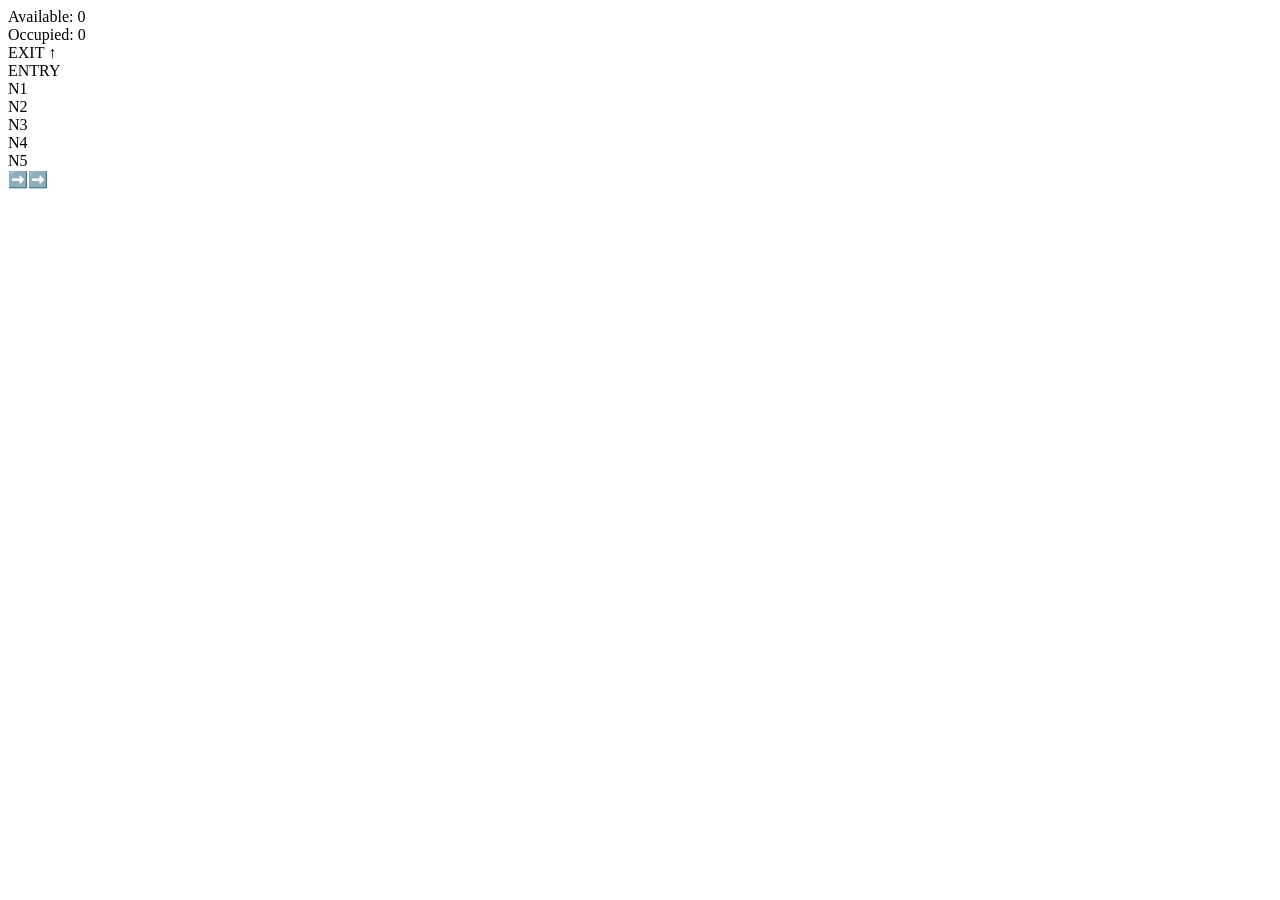
==== parking.html @ 710a8369 "Add initial parking HTML structure" ====
<!DOCTYPE html>
<html>
<head>
  <title>Parking</title>
  <link rel="stylesheet" href="style.css">
</head>
<body>

<div class="top-bar">
  <div>Available: <span id="available">0</span></div>
  <div>Occupied: <span id="occupied">0</span></div>
</div>

<div class="parking-container">

  <div class="exit-board">EXIT ↑</div>
  <div class="entry">ENTRY</div>

  <div class="parking-area">

    <div class="pillar">N1</div>
    <div class="pillar">N2</div>
    <div class="pillar">N3</div>
    <div class="pillar">N4</div>
    <div class="pillar">N5</div>

    <div class="slots" id="slots"></div>

  </div>

  <div class="arrow">➡️➡️</div>

</div>

<script src="script.js"></script>
</body>
</html>
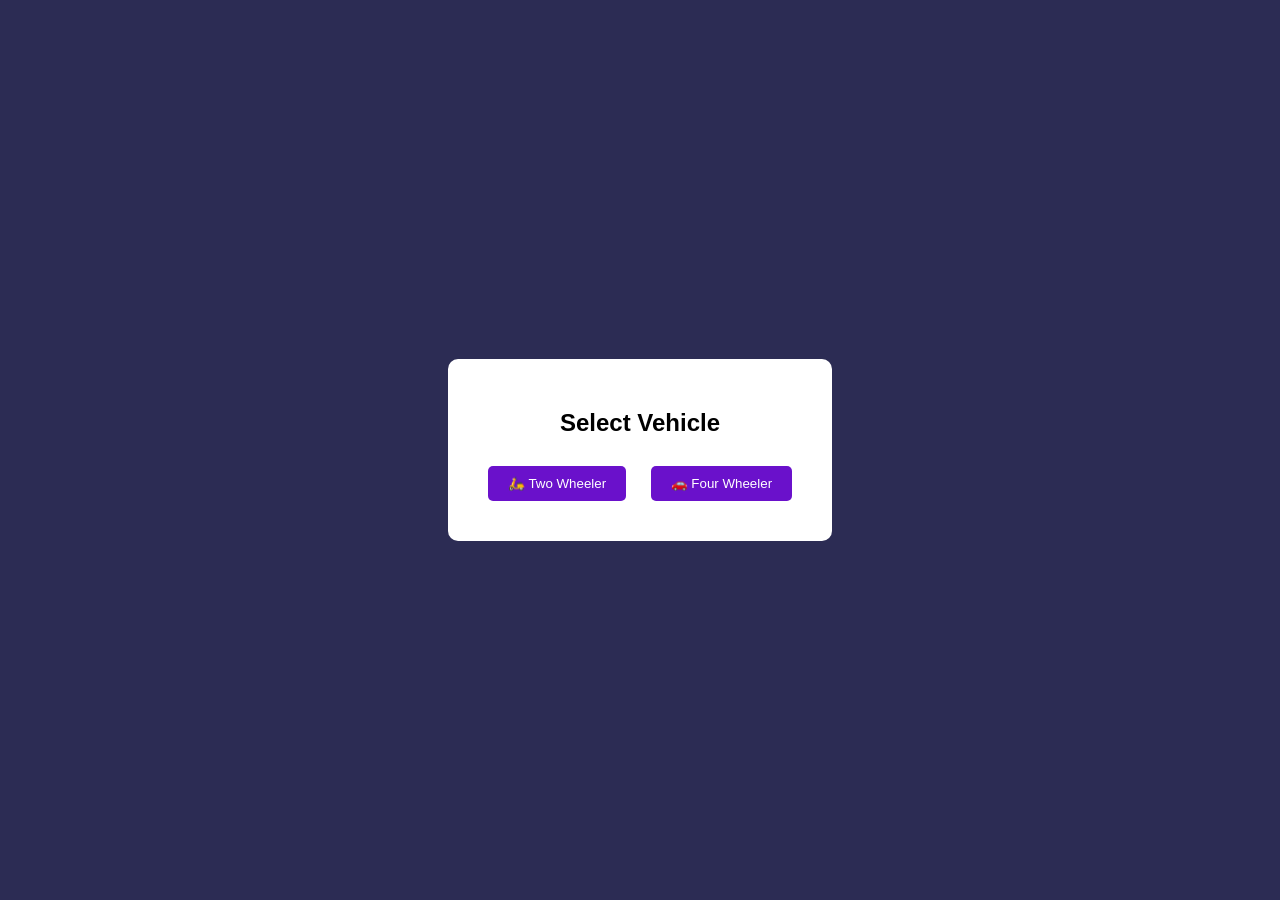
==== commit e0f33f94: "Change title and update vehicle selection layout" ====
--- a/parking.html
+++ b/parking.html
@@ -1,35 +1,15 @@
 <!DOCTYPE html>
 <html>
 <head>
-  <title>Parking</title>
+  <title>Select Vehicle</title>
   <link rel="stylesheet" href="style.css">
 </head>
-<body>
+<body class="center">
 
-<div class="top-bar">
-  <div>Available: <span id="available">0</span></div>
-  <div>Occupied: <span id="occupied">0</span></div>
-</div>
-
-<div class="parking-container">
-
-  <div class="exit-board">EXIT ↑</div>
-  <div class="entry">ENTRY</div>
-
-  <div class="parking-area">
-
-    <div class="pillar">N1</div>
-    <div class="pillar">N2</div>
-    <div class="pillar">N3</div>
-    <div class="pillar">N4</div>
-    <div class="pillar">N5</div>
-
-    <div class="slots" id="slots"></div>
-
-  </div>
-
-  <div class="arrow">➡️➡️</div>
-
+<div class="card">
+  <h2>Select Vehicle</h2>
+  <button onclick="selectVehicle('two')">🛵 Two Wheeler</button>
+  <button onclick="selectVehicle('four')">🚗 Four Wheeler</button>
 </div>
 
 <script src="script.js"></script>
--- a/style.css
+++ b/style.css
@@ -0,0 +1,106 @@
+body {
+  margin: 0;
+  font-family: Arial;
+}
+
+.center {
+  display: flex;
+  justify-content: center;
+  align-items: center;
+  height: 100vh;
+  background: #2c2c54;
+}
+
+.card {
+  background: white;
+  padding: 30px;
+  border-radius: 10px;
+  text-align: center;
+}
+
+button {
+  margin: 10px;
+  padding: 10px 20px;
+  border: none;
+  background: #6a11cb;
+  color: white;
+  border-radius: 5px;
+  cursor: pointer;
+}
+
+.top-bar {
+  display: flex;
+  justify-content: space-around;
+  background: black;
+  color: white;
+  padding: 10px;
+}
+
+/* Parking UI */
+
+.parking-container {
+  position: relative;
+  height: 90vh;
+  background: linear-gradient(to bottom, #3c3c8c, #2c2c54);
+  color: white;
+}
+
+.exit-board {
+  position: absolute;
+  top: 20px;
+  left: 50%;
+  transform: translateX(-50%);
+  background: green;
+  padding: 10px;
+}
+
+.entry {
+  position: absolute;
+  right: 40px;
+  top: 100px;
+  background: #00c853;
+  padding: 10px;
+}
+
+.parking-area {
+  position: absolute;
+  bottom: 100px;
+  width: 100%;
+  display: flex;
+  justify-content: space-around;
+  align-items: center;
+}
+
+.pillar {
+  width: 60px;
+  height: 120px;
+  background: yellow;
+  display: flex;
+  justify-content: center;
+  align-items: center;
+  color: black;
+  font-weight: bold;
+}
+
+.slots {
+  display: grid;
+  grid-template-columns: repeat(6, 60px);
+  gap: 10px;
+}
+
+.slot {
+  width: 60px;
+  height: 100px;
+  border: 2px dashed white;
+}
+
+.occupied {
+  background: red;
+}
+
+.arrow {
+  position: absolute;
+  bottom: 30px;
+  left: 50%;
+  transform: translateX(-50%);
+}
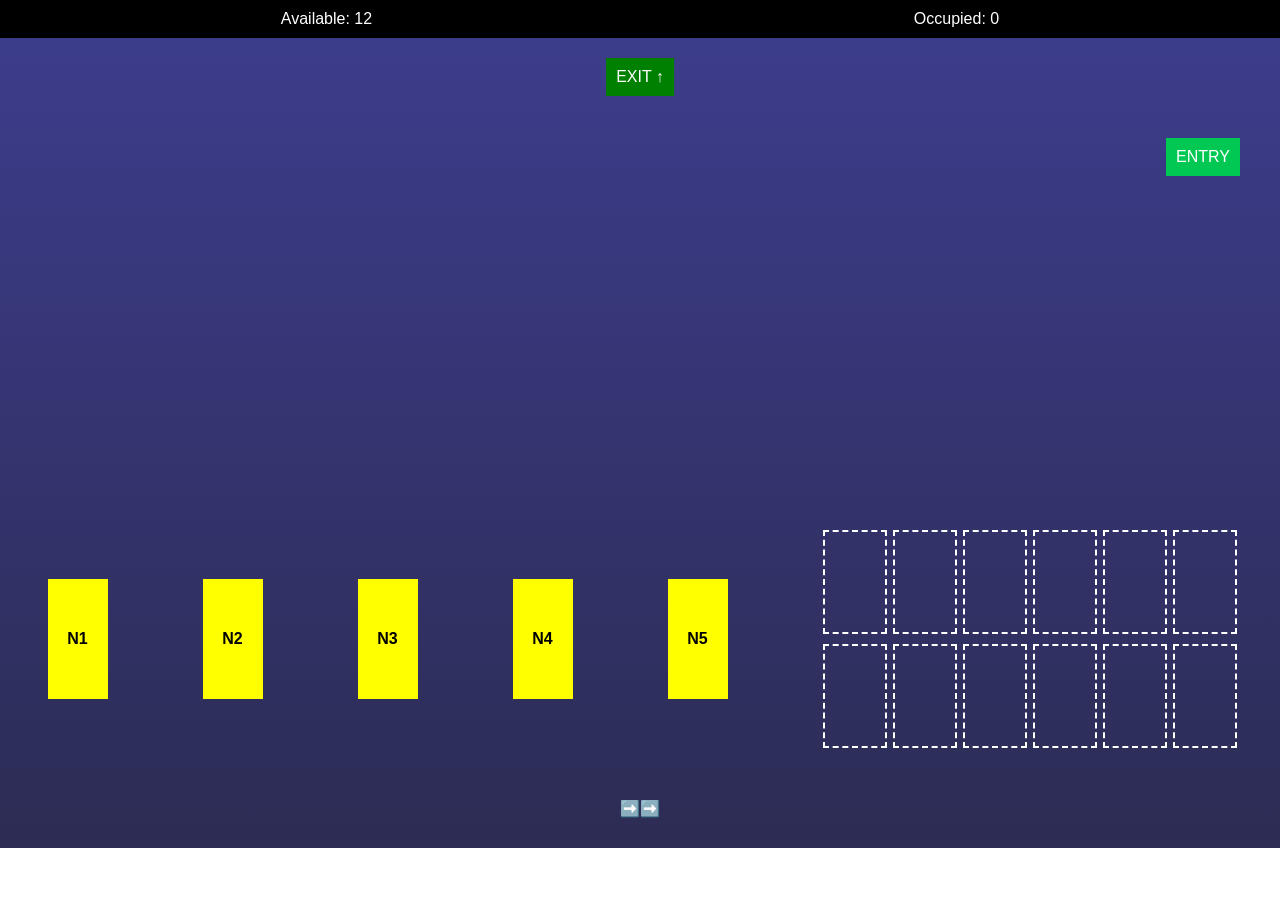
==== commit 391b026d: "Update title and structure of parking.html" ====
--- a/parking.html
+++ b/parking.html
@@ -1,15 +1,35 @@
 <!DOCTYPE html>
 <html>
 <head>
-  <title>Select Vehicle</title>
+  <title>Parking</title>
   <link rel="stylesheet" href="style.css">
 </head>
-<body class="center">
+<body>
 
-<div class="card">
-  <h2>Select Vehicle</h2>
-  <button onclick="selectVehicle('two')">🛵 Two Wheeler</button>
-  <button onclick="selectVehicle('four')">🚗 Four Wheeler</button>
+<div class="top-bar">
+  <div>Available: <span id="available">0</span></div>
+  <div>Occupied: <span id="occupied">0</span></div>
+</div>
+
+<div class="parking-container">
+
+  <div class="exit-board">EXIT ↑</div>
+  <div class="entry">ENTRY</div>
+
+  <div class="parking-area">
+
+    <div class="pillar">N1</div>
+    <div class="pillar">N2</div>
+    <div class="pillar">N3</div>
+    <div class="pillar">N4</div>
+    <div class="pillar">N5</div>
+
+    <div class="slots" id="slots"></div>
+
+  </div>
+
+  <div class="arrow">➡️➡️</div>
+
 </div>
 
 <script src="script.js"></script>
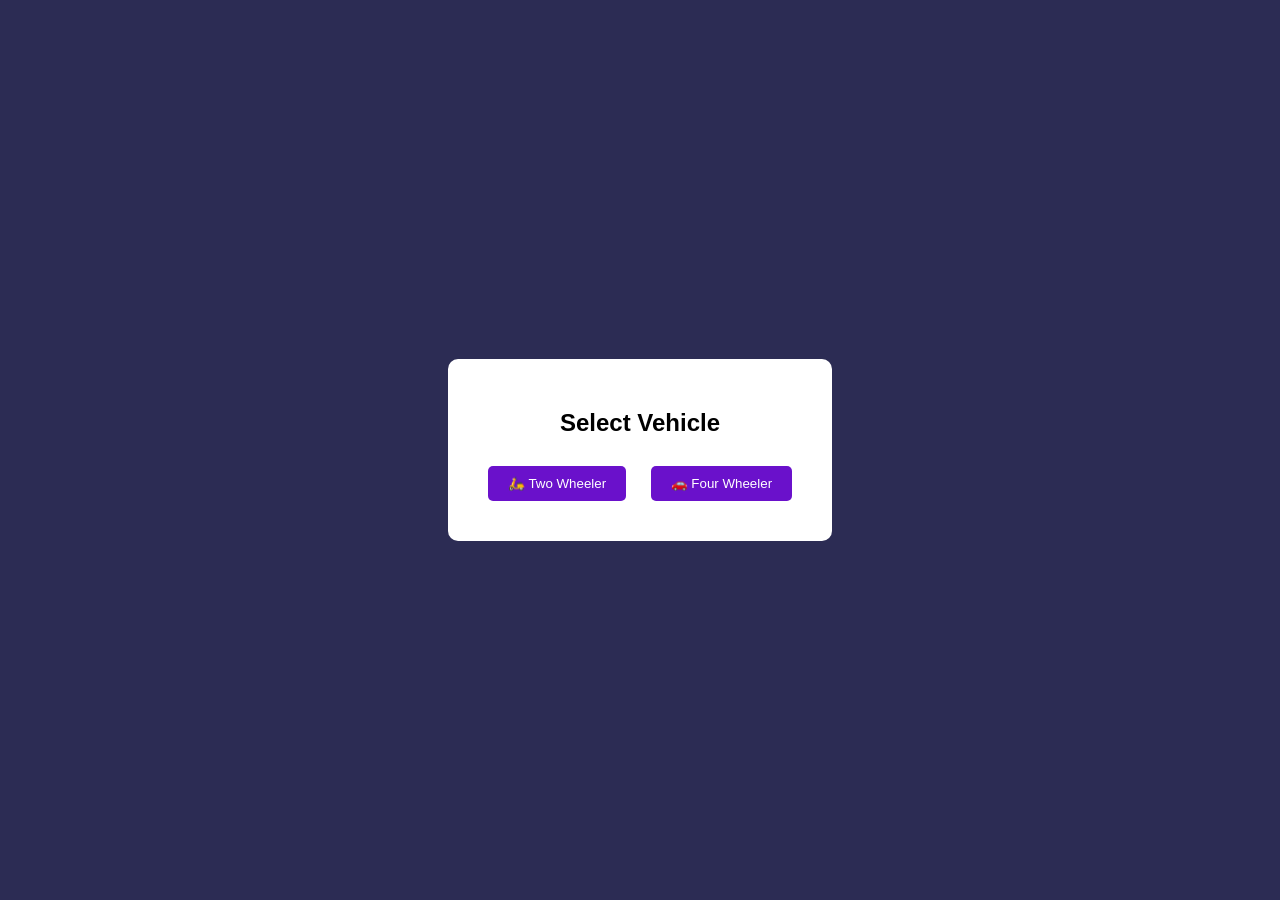
==== commit 44f320af: "Add files via upload" ====
--- a/parking.html
+++ b/parking.html
@@ -1,35 +1,15 @@
 <!DOCTYPE html>
 <html>
 <head>
-  <title>Parking</title>
+  <title>Select Vehicle</title>
   <link rel="stylesheet" href="style.css">
 </head>
-<body>
+<body class="center">
 
-<div class="top-bar">
-  <div>Available: <span id="available">0</span></div>
-  <div>Occupied: <span id="occupied">0</span></div>
-</div>
-
-<div class="parking-container">
-
-  <div class="exit-board">EXIT ↑</div>
-  <div class="entry">ENTRY</div>
-
-  <div class="parking-area">
-
-    <div class="pillar">N1</div>
-    <div class="pillar">N2</div>
-    <div class="pillar">N3</div>
-    <div class="pillar">N4</div>
-    <div class="pillar">N5</div>
-
-    <div class="slots" id="slots"></div>
-
-  </div>
-
-  <div class="arrow">➡️➡️</div>
-
+<div class="card">
+  <h2>Select Vehicle</h2>
+  <button onclick="selectVehicle('two')">🛵 Two Wheeler</button>
+  <button onclick="selectVehicle('four')">🚗 Four Wheeler</button>
 </div>
 
 <script src="script.js"></script>
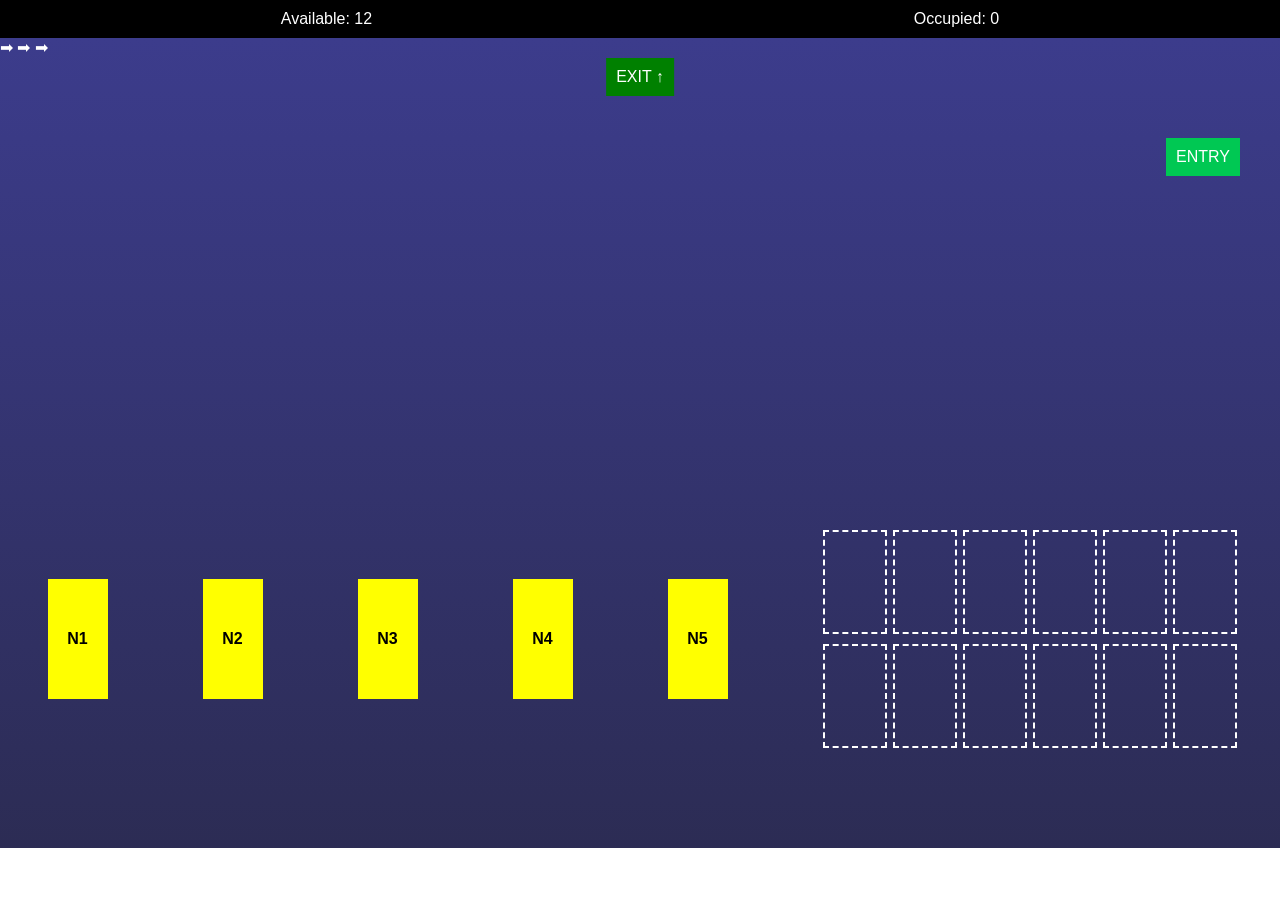
==== commit 5cdf2099: "Update title and structure of parking.html" ====
--- a/parking.html
+++ b/parking.html
@@ -1,15 +1,42 @@
 <!DOCTYPE html>
 <html>
 <head>
-  <title>Select Vehicle</title>
+  <title>Parking</title>
   <link rel="stylesheet" href="style.css">
 </head>
-<body class="center">
+<body>
 
-<div class="card">
-  <h2>Select Vehicle</h2>
-  <button onclick="selectVehicle('two')">🛵 Two Wheeler</button>
-  <button onclick="selectVehicle('four')">🚗 Four Wheeler</button>
+<div class="top-bar">
+  <div>Available: <span id="available">0</span></div>
+  <div>Occupied: <span id="occupied">0</span></div>
+</div>
+
+<div class="parking-container">
+
+  <!-- EXIT -->
+  <div class="exit-board">EXIT ↑</div>
+
+  <!-- ENTRY -->
+  <div class="entry">ENTRY</div>
+
+  <!-- PARKING AREA -->
+  <div class="parking-area">
+
+    <!-- PILLARS -->
+    <div class="pillar">N1</div>
+    <div class="pillar">N2</div>
+    <div class="pillar">N3</div>
+    <div class="pillar">N4</div>
+    <div class="pillar">N5</div>
+
+    <!-- SLOTS -->
+    <div class="slots" id="slots"></div>
+
+  </div>
+
+  <!-- ROAD ARROW -->
+  <div class="road-arrow">➡ ➡ ➡</div>
+
 </div>
 
 <script src="script.js"></script>
